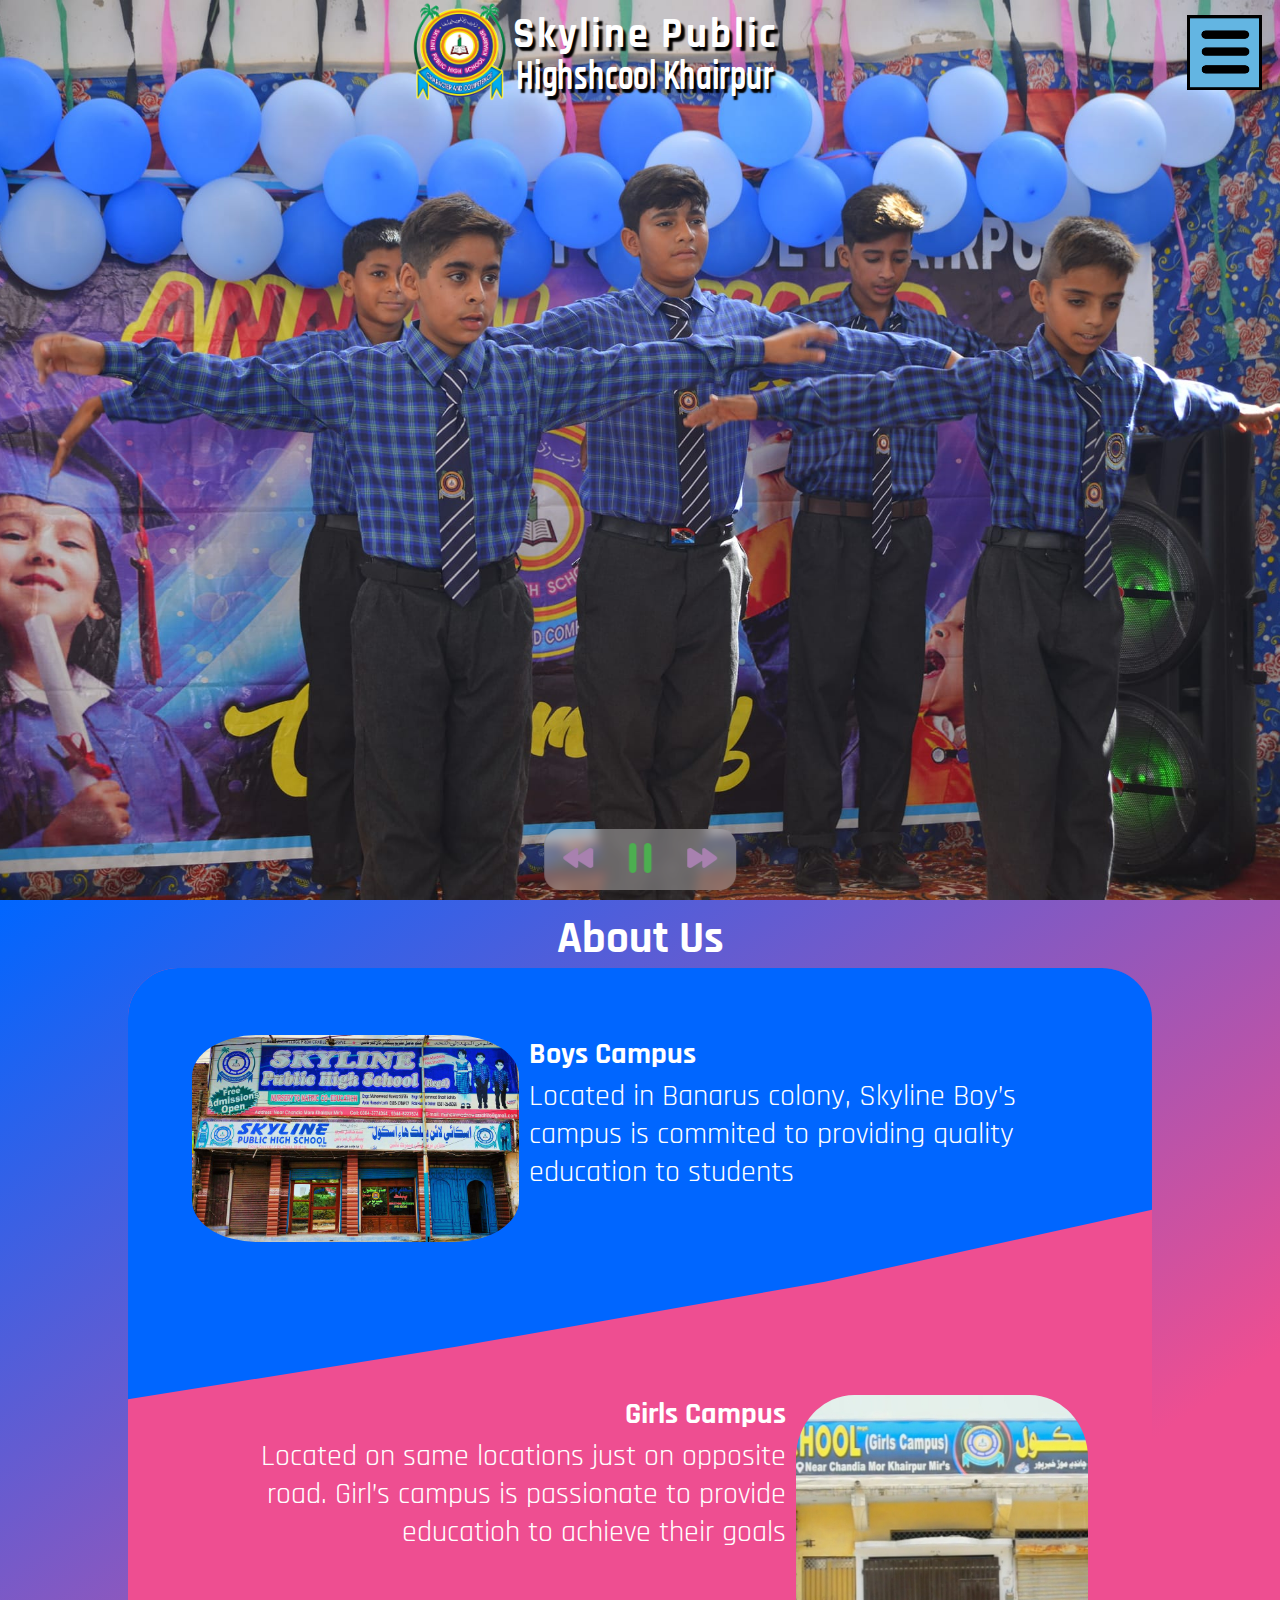
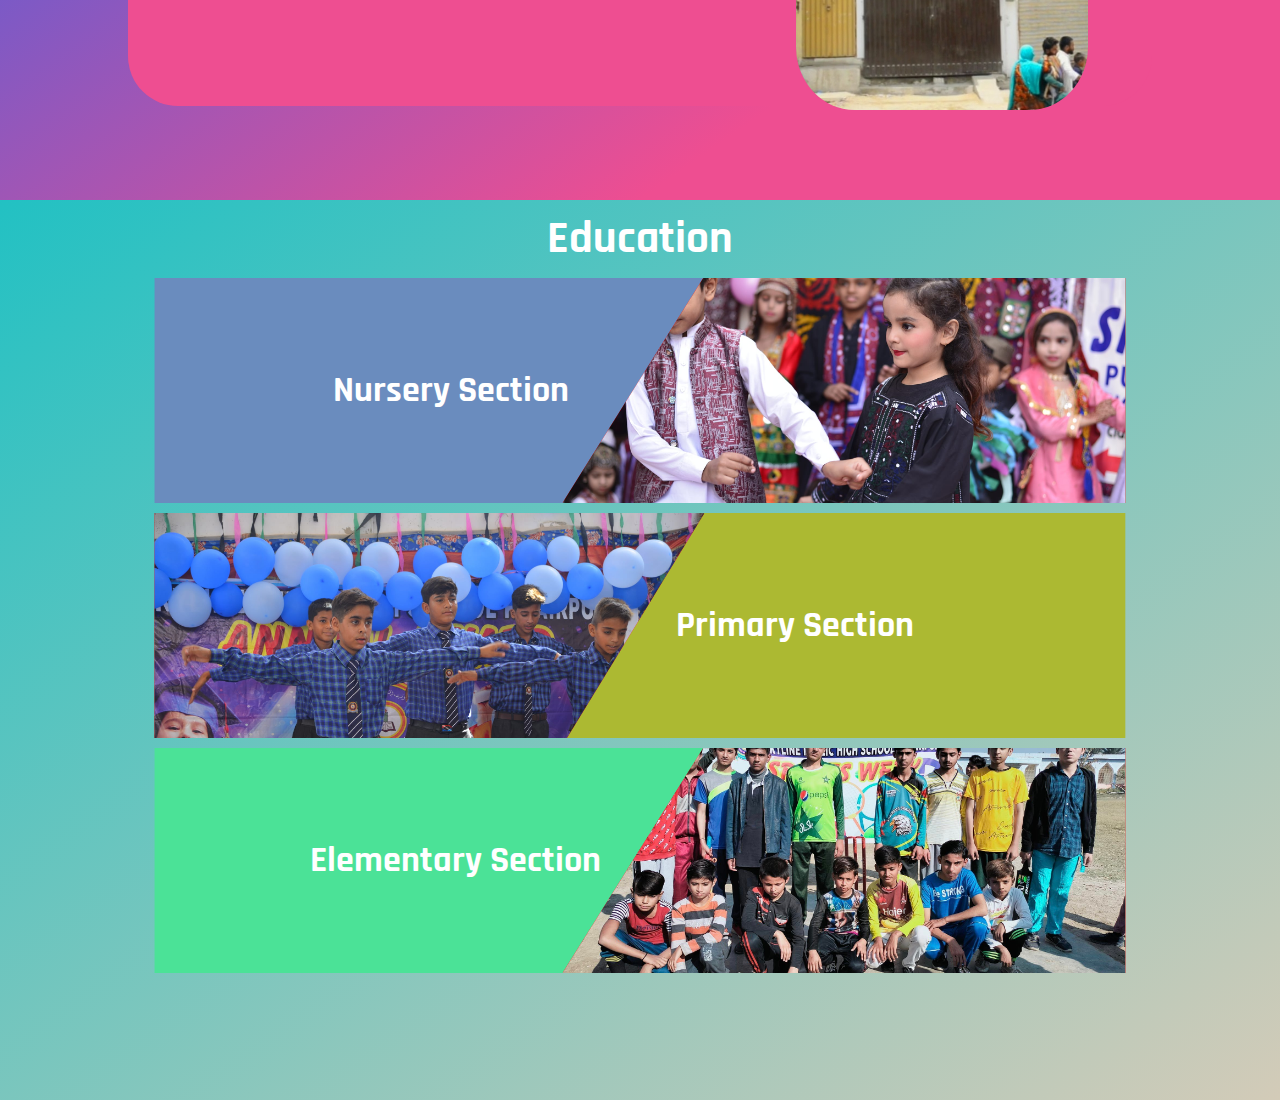
==== index.html @ b3ed3679 "First Commit" ====
<!DOCTYPE html>
<html lang="en">
<head>
	<meta charset="UTF-8">
	<meta name="viewport" content="width=device-width, initial-scale=1.0">
	<title>Skyline School</title>
	<link rel="stylesheet" href="css/index.css">
	<link rel="stylesheet" href="css/carousel.css">
	<link rel="stylesheet" href="css/header.css">

	<!--Rajdhani Font for headings-->
	<link rel="preconnect" href="https://fonts.googleapis.com">
	<link rel="preconnect" href="https://fonts.gstatic.com" crossorigin="">
	<link href="https://fonts.googleapis.com/css2?family=Rajdhani:wght@300;500;700&amp;display=swap" rel="stylesheet">

	
</head>
<body>

<!--Announcements-->


<!--Preloader-->
	<div class="center" id="preloader">
		<div class="ring"></div>
		<span>loading...</span>
 </div>

	<!--browsers that parse the <meta name="viewport"> tag simply ignore overflow attributes on the html and body tags.-->
	<div class="body-wrapper">
			<header class="primary-header">
				<button class="mobile-nav-toggle" aria-expanded="false"></button>
		
		    <nav class="navigation" data-visible="false">
					<ul class="primary-navigation">
						<li class="pages"> <a href="index.html"> <button> Home </button></a></li>
						<li class="pages"> <a href="facilities.html"> <button> Facilities </button></a> </li>
						<li class="pages"> <a href="admission.html"> <button> Admission </button> </a></li>
						<li class="pages"> <a href="contact.html"> <button> Contact Us </button></a> </li>
					</ul>
				</nav>
		
				<div class="logo-name">
					<div class="logo">
						<img src="images/logo.png" alt="skyline logo png">
					</div>
		
					<div class="name">
						<div class="first-name">
							Skyline Public 
						</div>
						<div class="second-name">
							Highshcool Khairpur
						</div>
					</div>
				</div>
			</header>
			
			<!--------------Carousel-------------->
			<div class="carousel">
					<div class="carousel__track-container">
						<ul class="carousel__track">
							<li class="carousel__slide current-slide">
								<img class="carousel__image" src="images/carousal/slide-1.jpg" alt="" class="src">
							</li>
							<li class="carousel__slide">
								<img class="carousel__image" src="images/carousal/slide-2.jpg" alt="" class="src">
							</li>
							<li class="carousel__slide">
								<img class="carousel__image" src="images/carousal/slide-3.jpg" alt="" class="src">
							</li>
							<li class="carousel__slide">
								<img class="carousel__image" src="images/carousal/slide-4.jpg" alt="" class="src">
							</li>
						</ul>
					</div>
					
					<div class="carousel__player">
						<button class="carousel__button carousel__button--left">
							<img src="images/carousal/left.svg" alt="">
						</button>
		
						<button class="carousel__button carousel__button--pause-play" data-play="true">
							<img src="images/carousal/pause.svg" alt="">
						</button>
						
						<button class="carousel__button carousel__button--right">
							<img src="images/carousal/right.svg" alt="">
						</button>		
					</div>
				
			</div>
		
			<section class="about-us">
				<div class="section-title">
					About Us
				</div>
				
				<div class="section-detail">
					<img src="images/wave-haikei.svg" class="background-image">
					<div class="about-us__boys-campus">
						<div class="about-us__boys-campus-image">
							<img src="images/boys-campus.jpg" alt="" class="">
						</div>
						
						<div class="about-us__boys-campus-info">
							<div class="title">
								Boys Campus
							</div>
				
							<div class="detail">
								Located in Banarus colony, Skyline Boy’s campus is commited to providing quality education to students
							</div>
						</div>
					</div>
					
					<div class="about-us__girls-campus">
						
						<div class="about-us__girls-campus-info">
							<div class="title">
								Girls Campus
							</div>
							<div class="detail">
								Located on same locations just on opposite road. Girl’s campus is passionate to provide educatioh to achieve their goals
							</div>
						</div>
						<div class="about-us__girls-campus-image">
							<img src="images/girls-campus.jpg" alt="" class="">
						</div>
						
					</div>
				</div>
			</section>
			
			<section class="education">
				<div class="education-section-title">
					Education
				</div>

				<div class="education-section-detail">

					<div class="education__section">
						<div class="slanted-div-left">
							Nursery Section
						</div>
	
						<div class="slanted-div-right">
							<img src="images/nursery.jpg" alt="">
						</div>
					</div>

					<div class="education__section">
						<div class="slanted-div-right">
							<!--made this div so i can mirror the inside text, if i did it with dev it mirrows div polygon aswell, thats why meow is inside-->
							<div class="meow">
								Primary Section
							</div>
						</div>
	
						<div class="slanted-div-left">
							<img src="images/primary.jpg" alt="">
						</div>
					</div>

					<div class="education__section">
						<div class="slanted-div-left">
							Elementary Section
						</div>
	
						<div class="slanted-div-right">
							<img src="images/elementary.jpg" alt="">
						</div>
					</div>

				</div>
			</section>

			

	</div>
	<script src="js/preloader.js"></script>
	<script src="js/navigation.js"></script>
	<script src="js/carousel.js"></script>
	<script src="js/index.js"></script>
</body>
</html>
---- css/index.css ----
/********************** ABOUT US SECTION **********************/
.about-us{

  height: 50vh;
  position: relative;
  background: linear-gradient(to bottom right, #0066ff 0%, #ee4e91 75%);
}



@media only screen and (min-width: 900px) {
  .about-us{
    height: 100vh;
  }   
}

.about-us .section-title{
  color: white;
  text-align: center;
  font-size: 1.5rem;
  font-weight: 700;
  padding-top: 10px;
}

.about-us .section-detail{
  height: inherit;
  margin: 10px 10px -100px 10px;
}


@media only screen and (min-width: 900px) {
  .about-us .section-detail{
    margin: 0 10vw 0 10vw;
 }   
}

.about-us .background-image{
  width: 100%;
  height: 82%;
  object-fit: cover;
  border-radius: 50px;
}

/* BOYS CAMPUS */
.about-us__boys-campus{
  position: absolute;
  inset: 8vh 0 0 14px;

  display: flex;
}


@media only screen and (min-width: 900px) {
  .about-us__boys-campus{
    inset: 15vh 15vw 0 15vw;
  }   
}

.about-us__boys-campus-image{
  flex: 0.6;
}

.about-us__boys-campus-image img{
  width: 100%;
  border-radius: 20%;
  min-height: 120px;
  object-fit: cover;
}

.about-us__boys-campus-info{
  flex: 1;
  margin-left: 10px;
  margin-right: 14.7px;
  color: white;
  font-family: 'Rajdhani';
  font-size: 1rem;
  
}

.about-us__boys-campus-info .title{
  font-weight: 700;
  margin-bottom: 4px;
}



/* GIRLS CAMPUS */
.about-us__girls-campus{
  position: absolute;
  inset: 30vh 15px 0 0;
  margin-left: 10px;
  display: flex;
}


@media only screen and (min-width: 900px) {
  .about-us__girls-campus{
    inset: 55vh 15vw 0 15vw;
  }   
}

.about-us__girls-campus-image{
  flex: 0.5;
}



.about-us__girls-campus-image img{
  width: 100%;
  border-radius: 20%;
  min-height: 120px;
  object-fit: cover;
}

@media only screen and (min-width: 900px) {
  .about-us__girls-campus-image img{
    height: 35vh 
  }
}

.about-us__girls-campus-info{
  flex: 1;
  margin-right: 10px;
  color: white;
  font-family: 'Rajdhani',sans-serif;
  text-align: right;
  font-size: 1rem;
}

.about-us__girls-campus-info .title{
  font-weight: 700;
  margin-bottom: 4px;
}


/********************** Education ***********************/

.education{
  height: 50vh;
  background-image: linear-gradient(to bottom right, #22c1c3, #D3CBB8);
}


@media only screen and (min-width: 900px) {
  .education{
    height: 100vh;
  }   
}

.education-section-title{
  padding: 10px 0 10px 0;

  text-align: center;
  font-size: 1.5rem;
  font-weight: 700;
  color: white;
}

.education-section-detail{
  padding: 0 10px 0 10px;
  display: flex;
  flex-direction: column;
  row-gap: 10px;
}


@media only screen and (min-width: 900px) {
  .education-section-detail{
    padding: 0 12vw;
    margin: 0;
  }   
}

.education__section{
  display: flex;
  position: relative;
}

.slanted-div-left {
  position: relative;
  clip-path: polygon(0% 0%, 100% 0%, 75% 100%, 0% 100%);  
  
  width: 54vw;
  height: 100px;
  transform: translateX(0.5px);
  
  background-color: red;
  display: flex;
  justify-content: center;
  align-items: center;
  color: white;
  font-weight: 700;
  font-size: 1.2rem;
}


@media only screen and (min-width: 900px) {
  .slanted-div-left{
    height: 25vh;
  }    
}



.slanted-div-right {
  position: absolute;
  right: 0;
  width: 54vw;
  height: 100px;
  clip-path: polygon(0% 0%, 100% 0%, 75% 100%, 0% 100%);  
  background-color: red;
  
  transform: scale(-1,-1) translate(0.5px);
}


@media only screen and (min-width: 900px) {
  .slanted-div-right{
    height: 25vh;
    width: 44vw;
  }    
}

.slanted-div-right img {
  display: block;
  width: 100%;
  height: 100%;
  object-fit: cover;
  
  transform: scale(-1,-1);
}


.education__section:nth-child(2) .slanted-div-right .meow{
  display: flex;
  transform: scale(-1,-1);
  position: relative;
  top: 40%;
  left: -20%;
  color: white;
  font-weight: 700;
  font-size: 1.2rem;
}


.education__section:nth-child(1) .slanted-div-left{
  background-color: #6a8cbe;
}
.education__section:nth-child(2) .slanted-div-right{
  background-color: #acb932;
}
.education__section:nth-child(3) .slanted-div-left{
  background-color: #4be297;
}

.education__section:nth-child(2) .slanted-div-left{
  display: block;
  width: 215px;
  height: 100px;
  object-fit: cover;
}

.education__section:nth-child(2) .slanted-div-left img{
  display: block;
  width: 215px;
  height: 100px;
  object-fit: cover;
}


@media only screen and (min-width: 900px) {
  .education__section:nth-child(2) .slanted-div-left {
    height: 25vh;
    width: 43vw;
  }
  .education__section:nth-child(2) .slanted-div-left img{
    width: 43vw;
    height: 40vh;
  }
}

.education__section:nth-child(3) .slanted-div-left{
  padding-right: 9%;
}
.education__section:nth-child(1) .slanted-div-left{
  padding-right: 10%;
}
---- css/carousel.css ----
*,
*::after,
*::before{
  box-sizing: border-box;
}

ul, li{
  margin:0;
  padding: 0;
}

/*Caroual*/
.carousel{
  position: relative;
  height: 50vh;
  width: 100vw;
  /* overflow-x: hidden; */
  background-color: black;
}


@media only screen and (min-width: 900px) {
  .carousel{
    height: 100vh;
  }
}


.carousel__track-container{
}

.carousel__track{
  position: relative;
  list-style: none;
  transition: transform 250ms ease-in;
  
}

.carousel__slide{
  position: absolute;
  display: flex; 
  height: 50vh;
  
}


@media only screen and (min-width: 900px) {
  .carousel__slide{
    height: 100vh;
  }  
}


.carousel__image{
  position: relative;
  object-fit:cover;
  
  width: 100vw;
  height: 100%;
}

/*Caroual bottom player*/
.carousel__player{
  position: absolute;
  
  left: 50%;
  transform: translateX(-50%);
  bottom: 0px;

  display: flex;
  
}


.carousel__player{
  margin-bottom: 10px;
  padding: 1% 0%;
  background: rgba(255, 255, 255, 0.31);
  border-radius: 16px;
  box-shadow: 0 4px 30px rgba(0, 0, 0, 0.1);
  backdrop-filter: blur(5.2px);
  -webkit-backdrop-filter: blur(5.2px);
}


@media only screen and (min-width: 900px) {
 .carousel__player{
  padding: 1%;
  column-gap: 20px;
 }   
}

.carousel__button{
  border: none;
  background-color: transparent;
}

.carousel__button:hover{
  cursor: pointer;
}

.carousel__button img{
  width: 25px;
}


@media only screen and (min-width: 900px) {
  .carousel__button img{
    width: 30px;
  }   
}
---- css/header.css ----
*,
*::after,
*::before{
  box-sizing: border-box;
}



:root{
  font-size: 16px;
  --heading-font-size: 0.8rem;
}
h1, h2, img, div, body, svg{
  margin: 0;
  padding: 0;
}

body, .body-wrapper{
  overflow-x: hidden;
  font-family: 'Rajdhani', sans-serif;
}

.primary-header{
  position: sticky;
  z-index: 100;
}

.logo-name{
  position: absolute;
  z-index: 100;
  width: 100vw;  
  display: flex;
  flex-direction: row;
  align-items: center;
  justify-content: center;
  transform: translateX(-5%);
  
}

.logo-name .logo{
  width: 3.5rem;
  padding-right: clamp(0.2rem, 1vw, 0.5vw);
}

.logo-name img{
  width: 100%;
}

.logo-name .name{
  font-size: var(--heading-font-size);
  color: white;
  font-family: 'Rajdhani', sans-serif;
  font-weight: 700;
  text-shadow: 2px 2px 1px rgba(0, 0, 0);
  transform: scale(1.2);
  padding-left: 22px;
}

.logo-name .first-name{
  letter-spacing: 1.45px;
  margin: 0 0 5px 2.4vw;
  transform: scale(1.4, 1.5);
}

.logo-name .second-name{
  transform: scale(1.2, 1.5);
  margin: 0 0 0 0.1vw;
}



@media only screen and (min-width: 900px) {
  .logo-name .second-name{
    transform: scale(1.07, 1.5);
    margin: 0 0 0 0.5vw;
  }        
}



/*NAVIGATION BAR*/
a{
  text-decoration: none;
  color: white;
}

.mobile-nav-toggle{
  position: absolute;
  right: 0.1rem;
  top: 0.5rem;
  z-index: 9999;
  
  border: none;
  width: 2rem;
  height: 1.7rem;
  background: url(../images/hamburger.png);
  background-repeat: no-repeat;
  background-size: 1.7rem;
}


.mobile-nav-toggle[aria-expanded="true"]{
  background: url(../images/cross.png);
  background-size: 1.7rem;
  background-repeat: no-repeat;
}


@media only screen and (min-width: 900px) {
  .mobile-nav-toggle{
    background-size: 2.5rem;
    width: 2.5rem;
    height: 2.5rem;
    cursor: pointer;

    width: 3rem;
    height: 5rem;
  }
  
  .mobile-nav-toggle[aria-expanded="true"]{
    background-size: 2.5rem;
    width: 2.5rem;
    height: 2.5rem;
    width: 3rem;
    height: 5rem;
  }
}



.navigation{
  color: white;
  position: absolute;
  inset: 0  0  0 0;
  z-index: 200;
  height: 100vh;
  
  padding: 30px 30px;
  transition: transform 250ms ease-in;
  transform: translatey(-100%);
}

.navigation{
  background: hsla(234, 75%, 49%, 0.356);
  backdrop-filter: blur(0.5rem);
}


.navigation[data-visible="true"]{
  transform: translateX(0%);
}


.primary-navigation{
  list-style: none;
  font-size: 1.5rem;
  line-height: 2.5rem;
}

.primary-navigation button{
  width: 100vw;

  color: white;
  border: none;
  background-color: transparent;
  text-align: start;
  font-size: 1.5rem;
  cursor: pointer;
}


@media only screen and (min-width: 900px) {
  :root{
    font-size: 30px;
  }
}




/* Pre loader */
.center{
  position: fixed;
  z-index: 99998;
  width: 100vw;
  height: 100vh;
  background-color: black;
}
.ring{
  position: fixed;
  inset: 30% 0% 0 43%;
  z-index: 99999;  
  width: 200px;
  height: 200px;
  border-radius: 50%;
  animation: ring 2s linear infinite;
}
@keyframes ring {
  0%{
    transform: rotate(0deg);
    box-shadow: 1px 5px 2px #e65c00;
  }
  50%{
    transform: rotate(180deg);
    box-shadow: 1px 5px 2px #18b201;
  }
  100%{
    transform: rotate(360deg);
    box-shadow: 1px 5px 2px #0456c8;
  }
}
.ring:before{
  position: absolute;
  content: '';
  left: 0;
  top: 0;
  height: 100%;
  width: 100%;
  border-radius: 50%;
  box-shadow: 0 0 5px rgba(255,255,255,.3);
}


span{
  font-family: Calibri;
  position: fixed;
  font-weight: 900;
  inset: 30% 0% 0 45%;
  z-index: 99999;
  color: #737373;
  font-size: 1rem;
  text-transform: uppercase;
  letter-spacing: 1px;
  line-height: 200px;
  animation: text 3s ease-in-out infinite;
}
@keyframes text {
  50%{
    color: black;
  }
}

/* for mobile  preloader*/

@media only screen and (max-width: 480px) {
  .ring{
    inset: 35vh 0 0 25vw;
  }

  span{
    font-size: 1.5rem;
    inset: 35vh 0% 0 35vw;
  }
}
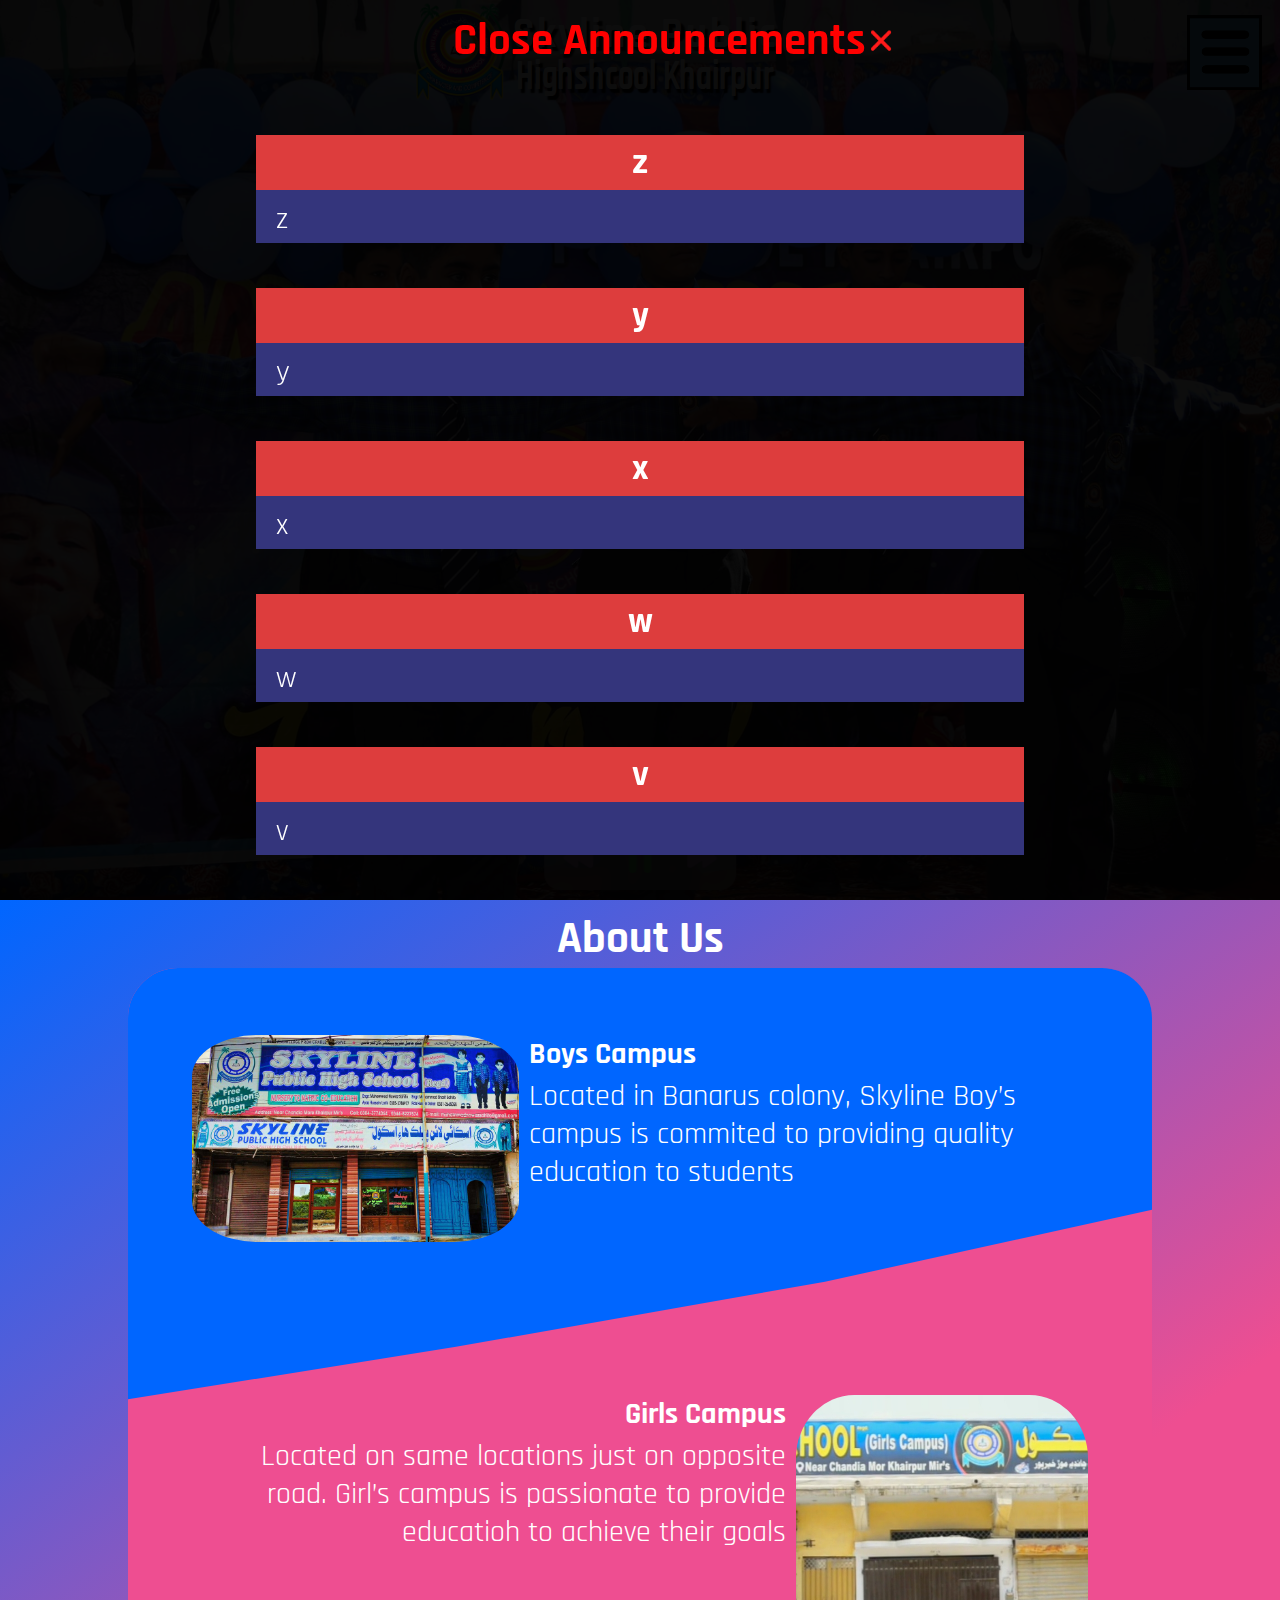
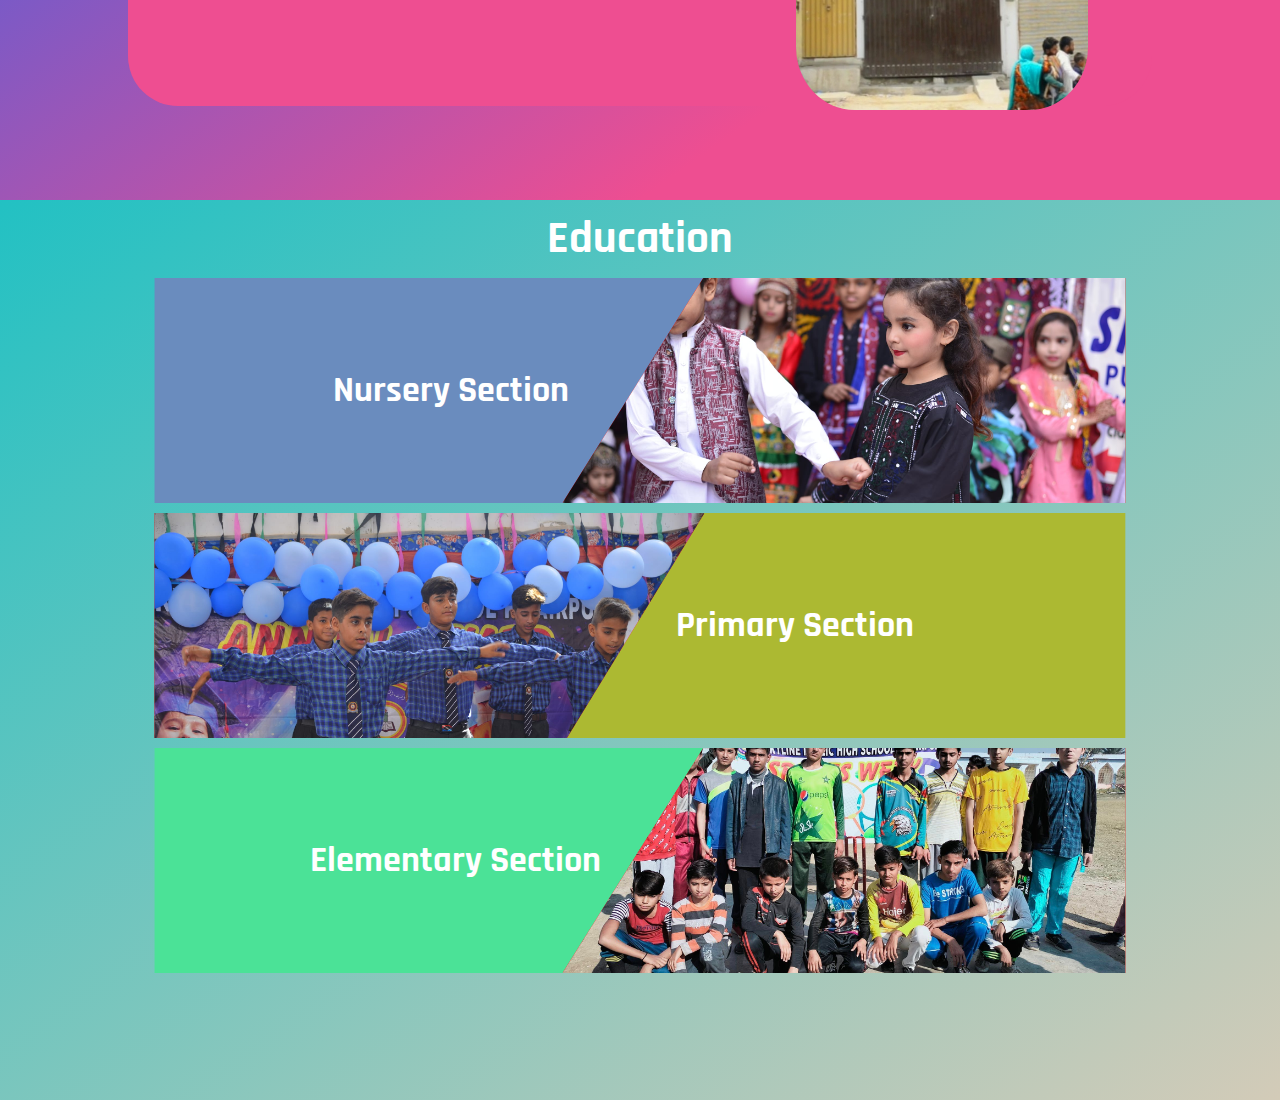
==== commit 4a5fa455: "Annoucnemnet secion for html/css/js index file commit" ====
--- a/index.html
+++ b/index.html
@@ -19,7 +19,18 @@
 <body>
 
 <!--Announcements-->
+<div id="allMessageContainer">
+	<div id="AnnouncementOverlay"></div>
+	
+	<div id="messages-container___header">
+		Close Announcements
+		<img src="images/crossMessage.png" alt="">
+	</div>
 
+	<div id="messages-container">
+	</div>
+
+</div>
 
 <!--Preloader-->
 	<div class="center" id="preloader">
--- a/css/index.css
+++ b/css/index.css
@@ -1,4 +1,158 @@
-  
+/********************** Styling for announcements **********************/
+#AnnouncementOverlay {
+  display: block;
+  position: fixed;
+  top: 0;
+  left: 0;
+  width: 100%;
+  height: 100%;
+  background-color: rgba(0, 0, 0, 0.95); /* Semi-transparent gray color */
+  z-index: 9999; /* Make sure the overlay is on top of other elements */
+
+}
+
+
+#messages-container___header{
+  display: flex;
+  align-items: center;
+  justify-content: center;
+
+  font-size: 1.5rem;
+  font-weight: 700;
+  color: red;
+
+  position: fixed;
+  z-index: 9999;
+  transform: translate(30%, 100%);
+
+  opacity: 1;
+  transition: 150ms ease-in opacity;
+}
+
+#messages-container___header img{
+  width: 50px;
+  margin-left: -10px;
+}
+
+
+@media only screen and (min-width: 700px) {
+  #messages-container___header{
+  transform: translate(100%, 20%);
+
+  }
+}
+
+
+#messages-container___header:hover, #messages-container___header:focus{
+  cursor: pointer;
+  opacity: 0.8;
+}
+
+
+
+
+#messages-container{
+  display: flex;
+  flex-direction: column;
+  row-gap: 5vw;
+  width: 80vw;
+  height: 80vh;
+    
+  position: fixed;
+  inset: 55% 0 0 50%;
+  z-index: 99999;
+
+  transform: translateX(-50%) translateY(-50%);
+  overflow: auto;
+}
+
+@media only screen and (min-width: 700px) {
+  #messages-container{
+    width: 60vw;
+    row-gap: 5vh;
+  }
+}
+
+
+.message{
+  display: block;
+  position: relative;
+  width: 100%;
+
+  color: white;
+  font-family: 'Rajdhani', sans-serif;
+}
+
+
+@media only screen and (min-width: 700px) {
+  #messages-container___header{
+    margin-bottom: -150px;
+  }
+}
+
+.message--title{
+  text-align: center;
+  padding: 5px;
+  background-color: rgb(221, 61, 61);;
+
+  font-size: 1.2rem;
+  font-weight: 900;
+}
+
+
+.message__detail{
+  padding-top: 10px;
+  background-color: rgb(52, 53, 124);
+ 
+  display: flex;
+  flex-direction:column;
+  align-items: baseline;
+}
+
+.message__detail--text{
+  margin: 0px 10px 5px 10px ;
+  padding-left: 10px;
+
+  font-size: 1em;
+}
+
+
+.message__detail--button-container{
+  display: block ;
+  width: 100%;
+  margin-bottom: 5px;
+}
+
+
+.message__detail--button--ahref{
+  text-decoration: none;
+  display: flex;
+  justify-content: center;
+}
+
+.message__detail--button{
+  padding: 0.2em;
+  border-radius: 2px;
+
+
+  
+  border: none;
+  background-color: rgb(221, 61, 61);;
+  color: white;
+  font-size: 1.2em;
+  font-family: 'Rajdhani', sans-serif;
+  
+  cursor: pointer;
+  opacity: 0.8;
+  transition: 250ms ease-in-out opacity ;
+}
+
+.message__detail--button:hover, .message__detail--button:focus{
+  opacity: 1;
+}  
+
+
+
 /********************** ABOUT US SECTION **********************/
 .about-us{
 
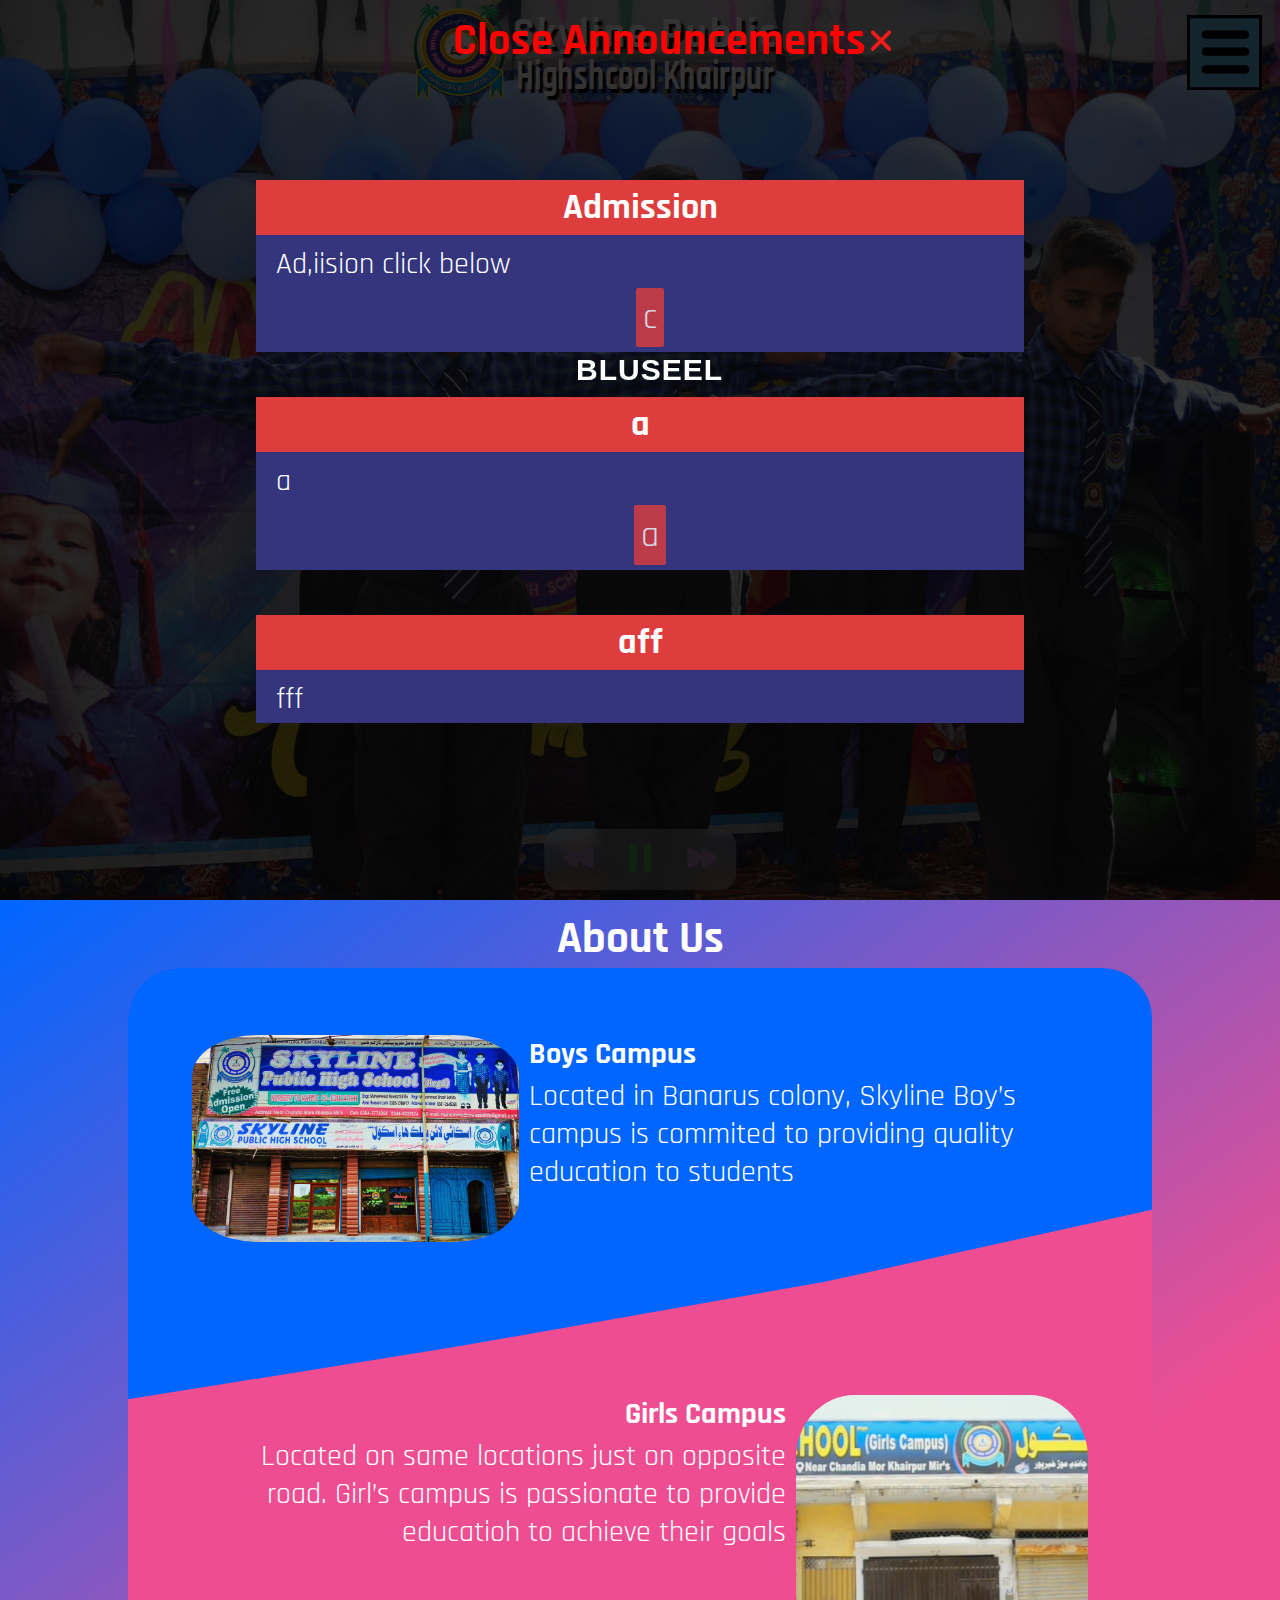
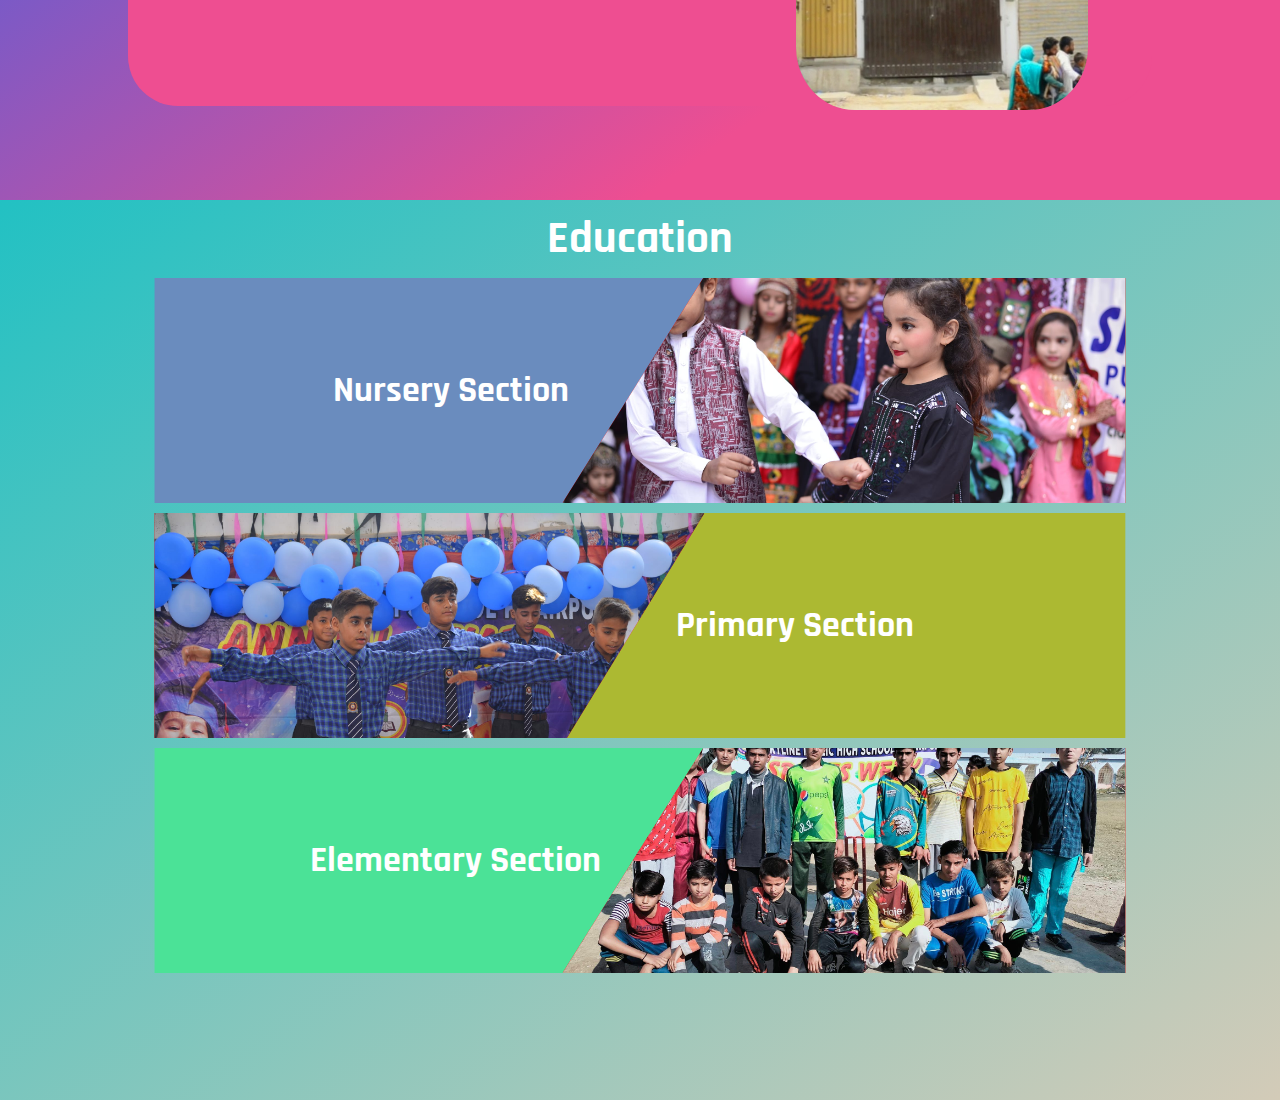
==== commit b6fba447: "bluseel endorsement.html" ====
--- a/index.html
+++ b/index.html
@@ -39,7 +39,11 @@
  </div>
 
 	<!--browsers that parse the <meta name="viewport"> tag simply ignore overflow attributes on the html and body tags.-->
-	<div class="body-wrapper">
+	<div class="body-wrapper" style = "position: relative">
+		<a href="https://bluseel.com" target="_blank" style="text-decoration: none; color: inherit; position: absolute; top: 10px; left: 10px; font-weight: normal;">
+  			Made by <span style="font-family: 'Anton', sans-serif; color: white;">bluseel</span>
+			</a>
+
 			<header class="primary-header">
 				<button class="mobile-nav-toggle" aria-expanded="false"></button>
 		
@@ -195,4 +199,4 @@
 	<script src="js/carousel.js"></script>
 	<script src="js/index.js"></script>
 </body>
-</html>+</html>
--- a/css/index.css
+++ b/css/index.css
@@ -6,11 +6,10 @@
   left: 0;
   width: 100%;
   height: 100%;
-  background-color: rgba(0, 0, 0, 0.95); /* Semi-transparent gray color */
+  background-color: rgba(0, 0, 0, 0.8); /* Semi-transparent gray color */
   z-index: 9999; /* Make sure the overlay is on top of other elements */
 
 }
-
 
 #messages-container___header{
   display: flex;
@@ -56,11 +55,11 @@
   flex-direction: column;
   row-gap: 5vw;
   width: 80vw;
-  height: 80vh;
+  height: 70vh;
     
   position: fixed;
   inset: 55% 0 0 50%;
-  z-index: 99999;
+  z-index: 9999;
 
   transform: translateX(-50%) translateY(-50%);
   overflow: auto;
